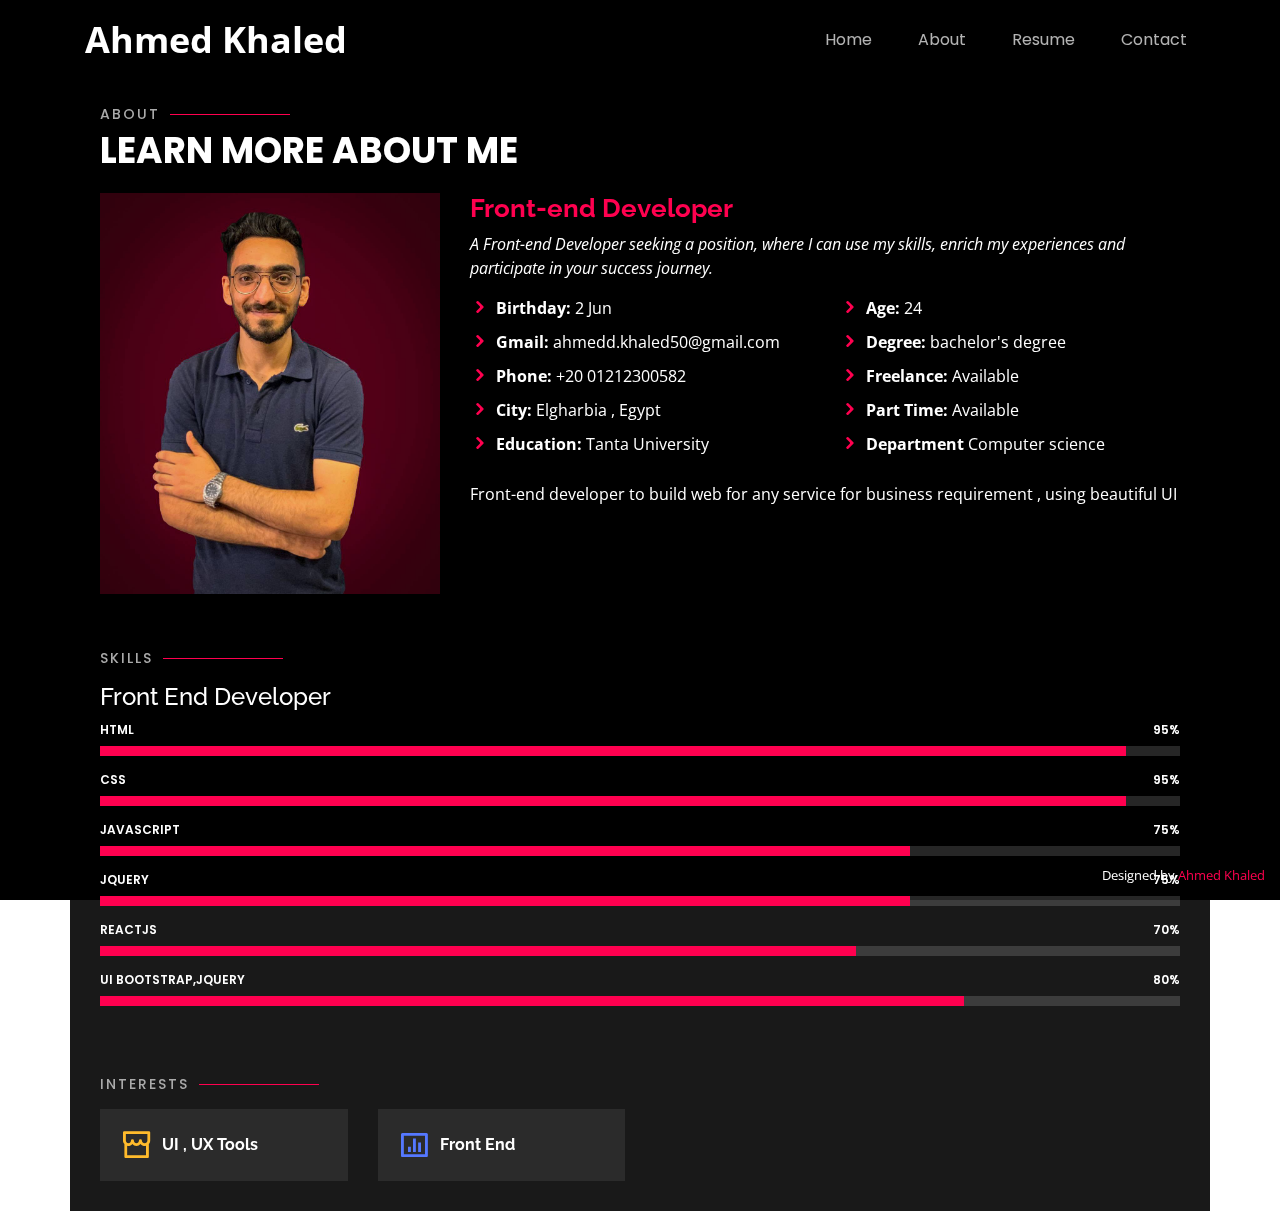
==== about.html @ 52966ab1 "portfolio" ====
<!DOCTYPE html>
<html lang="en">

<head>
  <meta charset="utf-8">
  <meta content="width=device-width, initial-scale=1.0" name="viewport">

  <title>Ahmed Khaled</title>
  <meta content="" name="descriptison">
  <meta content="" name="keywords">

  <link href="assets/img/i/pngegg (6).png" rel="icon">
  <link href="assets/img/i/pngegg (6).png" rel="apple-touch-icon">
  <link
    href="https://fonts.googleapis.com/css?family=Open+Sans:300,300i,400,400i,600,600i,700,700i|Raleway:300,300i,400,400i,500,500i,600,600i,700,700i|Poppins:300,300i,400,400i,500,500i,600,600i,700,700i"
    rel="stylesheet">

  <link href="assets/vendor/bootstrap/css/bootstrap.min.css" rel="stylesheet">
  <link href="assets/vendor/icofont/icofont.min.css" rel="stylesheet">
  <link href="assets/vendor/remixicon/remixicon.css" rel="stylesheet">
  <link href="assets/vendor/owl.carousel/assets/owl.carousel.min.css" rel="stylesheet">
  <link href="assets/vendor/boxicons/css/boxicons.min.css" rel="stylesheet">
  <link href="assets/vendor/venobox/venobox.css" rel="stylesheet">
  <link href="assets/css/style.css" rel="stylesheet">


</head>

<body>


  <header>
    <nav class="navbar navbar-expand-lg bg-body-tertiary ">
      <div class="container">
        <a class="navbar-brand" href="index.html">Ahmed Khaled</a>
        <button class="navbar-toggler" type="button" data-bs-toggle="collapse" data-bs-target="#navbarSupportedContent" aria-controls="navbarSupportedContent" aria-expanded="false" aria-label="Toggle navigation">
          <span class="navbar-toggler-icon"></span>
        </button>
        <div class="collapse navbar-collapse" id="navbarSupportedContent">
          <ul class="navbar-nav nav-menu ms-auto mb-2 mb-lg-0">
            <li class="nav-item">
              <a class="nav-link active" aria-current="page" href="index.html">Home</a>
            </li>
            <li class="nav-item">
              <a class="nav-link" href="about.html">About</a>
            </li>
            <li class="nav-item">
              <a class="nav-link" href="resume.html">Resume</a>
            </li>
            <li class="nav-item">
              <a class="nav-link" href="contact.html">Contact</a>
            </li>
            
          </ul>
        </div>
      </div>
    </nav>
  </header>



 <!-- start about -->
 <section  class="about">

  
    <div class="about-me container">

      <div class="section-title">
        <h2>About</h2>
        <p>Learn more about me</p>
      </div>

      <div class="row">
        <div class="col-lg-4" data-aos="fade-right">
          <img src="./assets/img/photo1685665923.jpeg" class="img-fluid" alt="">
        </div>
        <div class="col-lg-8 pt-4 pt-lg-0 content" data-aos="fade-left">
          <h3>Front-end Developer</h3>
          <p class="font-italic">
            A Front-end Developer seeking a
            position, where I can use my skills,
            enrich my experiences and participate
            in your success journey.
          </p>
          <div class="row">
            <div class="col-lg-6">
              <ul>
                <li><i class="icofont-rounded-right"></i> <strong>Birthday:</strong> 2 Jun </li>
                <li><i class="icofont-rounded-right"></i> <strong>Gmail:</strong> ahmedd.khaled50@gmail.com</li>
                <li><i class="icofont-rounded-right"></i> <strong>Phone:</strong> +20 01212300582</li>
                <li><i class="icofont-rounded-right"></i> <strong>City:</strong> Elgharbia , Egypt</li>
                <li><i class="icofont-rounded-right"></i> <strong>Education:</strong> Tanta University</li>
              </ul>
            </div>
            <div class="col-lg-6">
              <ul>
                <li><i class="icofont-rounded-right"></i> <strong>Age:</strong> <span id="age"> </span> </li>
                <li><i class="icofont-rounded-right"></i> <strong>Degree:</strong> bachelor's degree</li>
                <li><i class="icofont-rounded-right"></i> <strong>Freelance:</strong> Available</li>
                <li><i class="icofont-rounded-right"></i> <strong>Part Time:</strong> Available</li>
                <li><i class="icofont-rounded-right"></i> <strong>Department</strong> Computer science</li>

              </ul>
            </div>

          </div>
          <p>
            Front-end developer to build web for any service for business requirement ,
            using beautiful UI </p>
        </div>
      </div>

    </div>
    <!-- End About -->

     <!-- ======= Skills  ======= -->
     <div class="skills container">

        <div class="section-title">
          <h2>Skills</h2>
        </div>
  
        <div class="row skills-content">
  
          <div class="col-lg-12" data-aos="fade-up">
            <h4>Front End Developer</h4>
            <div class="progress">
              <span class="skill">HTML <i class="val">95%</i></span>
              <div class="progress-bar-wrap">
                <div class="progress-bar" role="progressbar" aria-valuenow="95" aria-valuemin="0" aria-valuemax="100">
                </div>
              </div>
            </div>
            <div class="progress">
              <span class="skill">CSS <i class="val">95%</i></span>
              <div class="progress-bar-wrap">
                <div class="progress-bar" role="progressbar" aria-valuenow="95" aria-valuemin="0" aria-valuemax="100">
                </div>
              </div>
            </div>
  
            <div class="progress">
              <span class="skill">JavaScript <i class="val">75%</i></span>
              <div class="progress-bar-wrap">
                <div class="progress-bar" role="progressbar" aria-valuenow="75" aria-valuemin="0" aria-valuemax="100">
                </div>
              </div>
            </div>
            <div class="progress">
              <span class="skill">jQuery <i class="val">75%</i></span>
              <div class="progress-bar-wrap">
                <div class="progress-bar" role="progressbar" aria-valuenow="75" aria-valuemin="0" aria-valuemax="100">
                </div>
              </div>
            </div>
            <div class="progress">
              <span class="skill">Reactjs <i class="val">70%</i></span>
              <div class="progress-bar-wrap">
                <div class="progress-bar" role="progressbar" aria-valuenow="70" aria-valuemin="0" aria-valuemax="100">
                </div>
              </div>
            </div>
            <div class="progress">
              <span class="skill">
                UI Bootstrap,jQuery <i class="val">80%</i></span>
              <div class="progress-bar-wrap">
                <div class="progress-bar" role="progressbar" aria-valuenow="80" aria-valuemin="0" aria-valuemax="100">
                </div>
              </div>
            </div>
          </div>
  
      
  
        </div>
  
      </div><!-- End Skills -->
  
      <!-- ======= Interests ======= -->
      <div class="interests container">
  
        <div class="section-title">
          <h2>Interests</h2>
        </div>
  
        <div class="row">
          <div class="col-lg-3 col-md-4">
            <div class="icon-box">
              <i class="ri-store-line" style="color: #ffbb2c;"></i>
              <h3>UI , UX Tools </h3>
            </div>
          </div>
          <div class="col-lg-3 col-md-4 mt-4 mt-md-0">
            <div class="icon-box">
              <i class="ri-bar-chart-box-line" style="color: #5578ff;"></i>
              <h3>Front End </h3>
            </div>
          </div>
        
  
  
  
        </div>
  
      </div><!-- End Interests -->
  
      
  
    </section><!-- End About Section -->

    <div class="credits">
        Designed by <a href="https://www.facebook.com/profile.php?id=100081214849046">Ahmed Khaled</a>
      </div>


    <script src="assets/vendor/jquery/jquery.min.js"></script>
    <script src="assets/vendor/bootstrap/js/bootstrap.bundle.min.js"></script>
    <script src="assets/vendor/jquery.easing/jquery.easing.min.js"></script>
    <script src="assets/vendor/waypoints/jquery.waypoints.min.js"></script>
    <script src="assets/vendor/counterup/counterup.min.js"></script>
    <script src="assets/vendor/owl.carousel/owl.carousel.min.js"></script>
    <script src="assets/vendor/isotope-layout/isotope.pkgd.min.js"></script>
    <script src="assets/vendor/venobox/venobox.min.js"></script>
  
    <!-- Template Main JS File -->
    <script src="assets/js/main.js"></script>
  
  </body>
  
  </html>
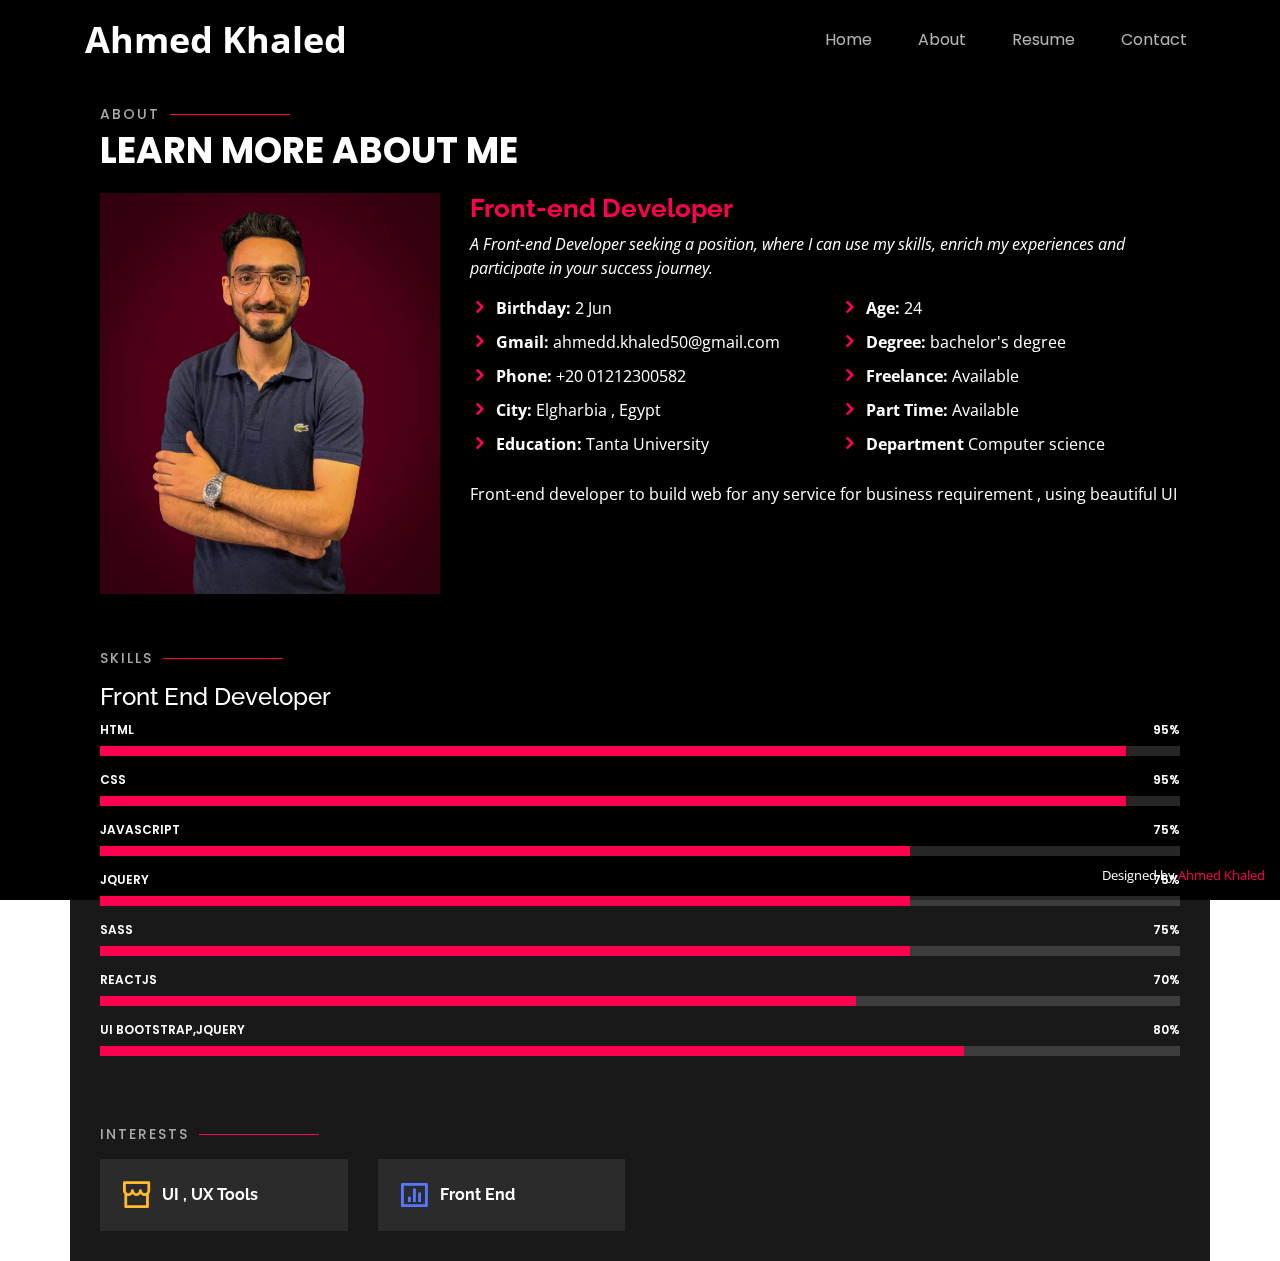
==== commit 2821aab6: "Update about.html" ====
--- a/about.html
+++ b/about.html
@@ -154,6 +154,13 @@
               </div>
             </div>
             <div class="progress">
+              <span class="skill">Sass <i class="val">75%</i></span>
+              <div class="progress-bar-wrap">
+                <div class="progress-bar" role="progressbar" aria-valuenow="75" aria-valuemin="0" aria-valuemax="100">
+                </div>
+              </div>
+            </div>
+            <div class="progress">
               <span class="skill">Reactjs <i class="val">70%</i></span>
               <div class="progress-bar-wrap">
                 <div class="progress-bar" role="progressbar" aria-valuenow="70" aria-valuemin="0" aria-valuemax="100">
@@ -227,4 +234,4 @@
   
   </body>
   
-  </html>+  </html>
--- a/assets/css/style.css
+++ b/assets/css/style.css
@@ -106,7 +106,7 @@
 .home {
   transition: ease-in-out 0.3s;
   position: relative;
-  height: 100vh;
+  height: 90vh;
   display: flex;
   align-items: center;
   z-index: 997;
@@ -666,4 +666,4 @@
   .headerr .navbar-brand {
    font-size: 24px;
   }
-}+}
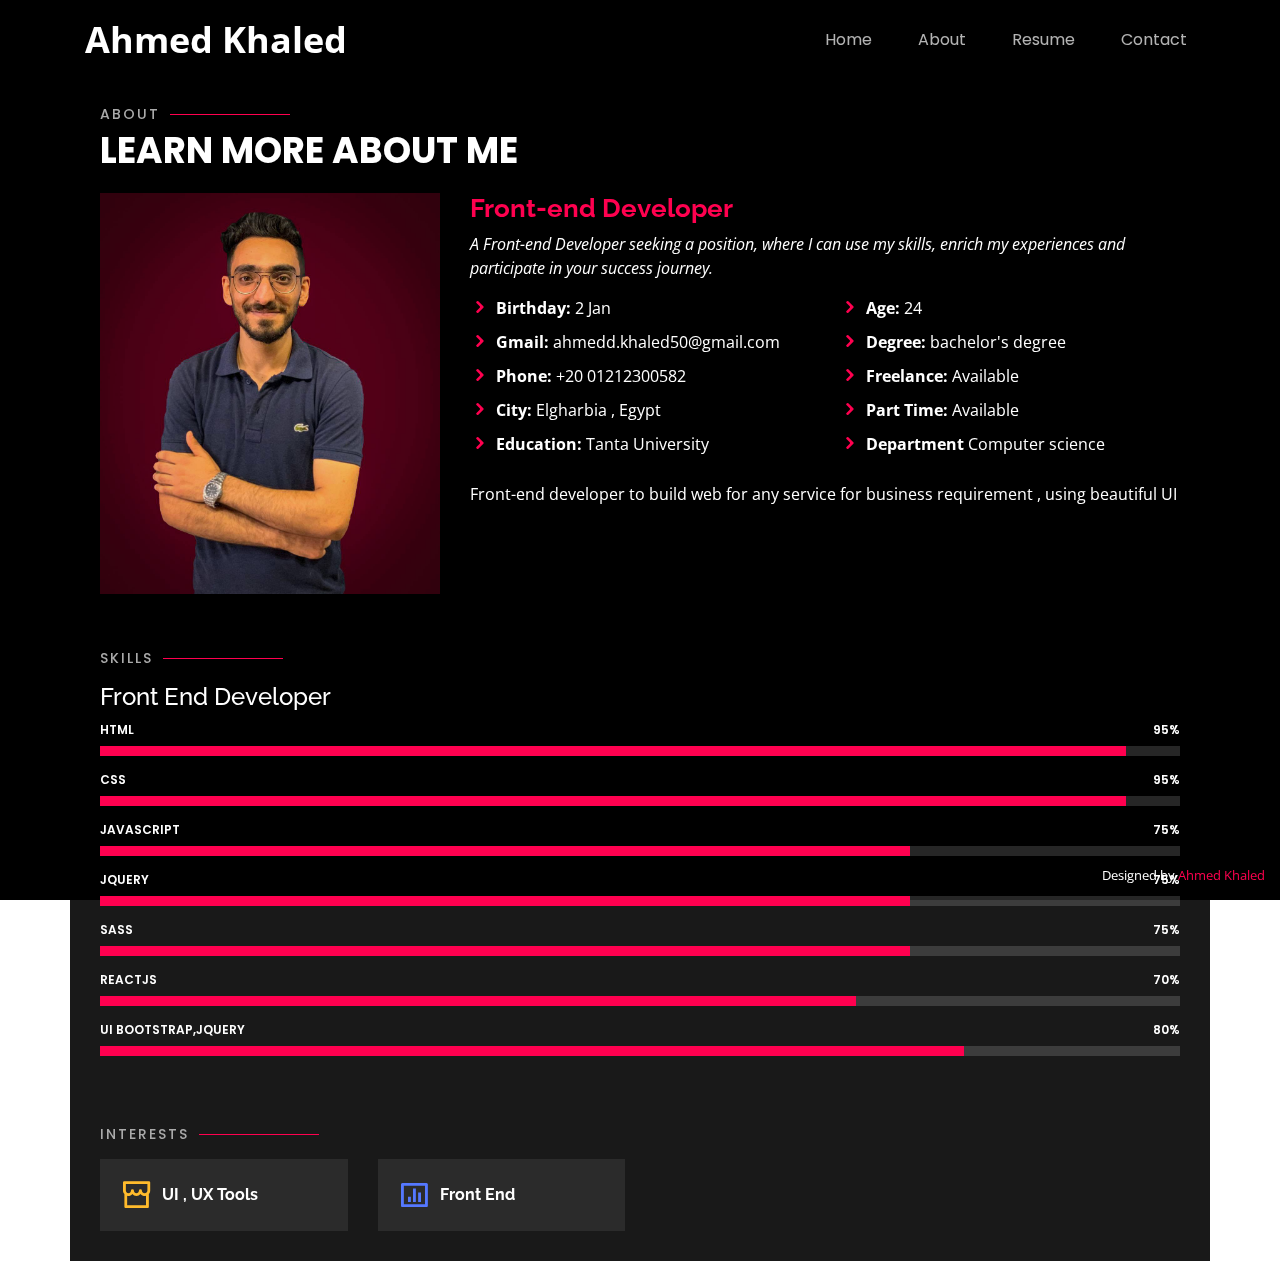
==== commit 1b308224: "Update about.html" ====
--- a/about.html
+++ b/about.html
@@ -85,7 +85,7 @@
           <div class="row">
             <div class="col-lg-6">
               <ul>
-                <li><i class="icofont-rounded-right"></i> <strong>Birthday:</strong> 2 Jun </li>
+                <li><i class="icofont-rounded-right"></i> <strong>Birthday:</strong> 2 Jan </li>
                 <li><i class="icofont-rounded-right"></i> <strong>Gmail:</strong> ahmedd.khaled50@gmail.com</li>
                 <li><i class="icofont-rounded-right"></i> <strong>Phone:</strong> +20 01212300582</li>
                 <li><i class="icofont-rounded-right"></i> <strong>City:</strong> Elgharbia , Egypt</li>
